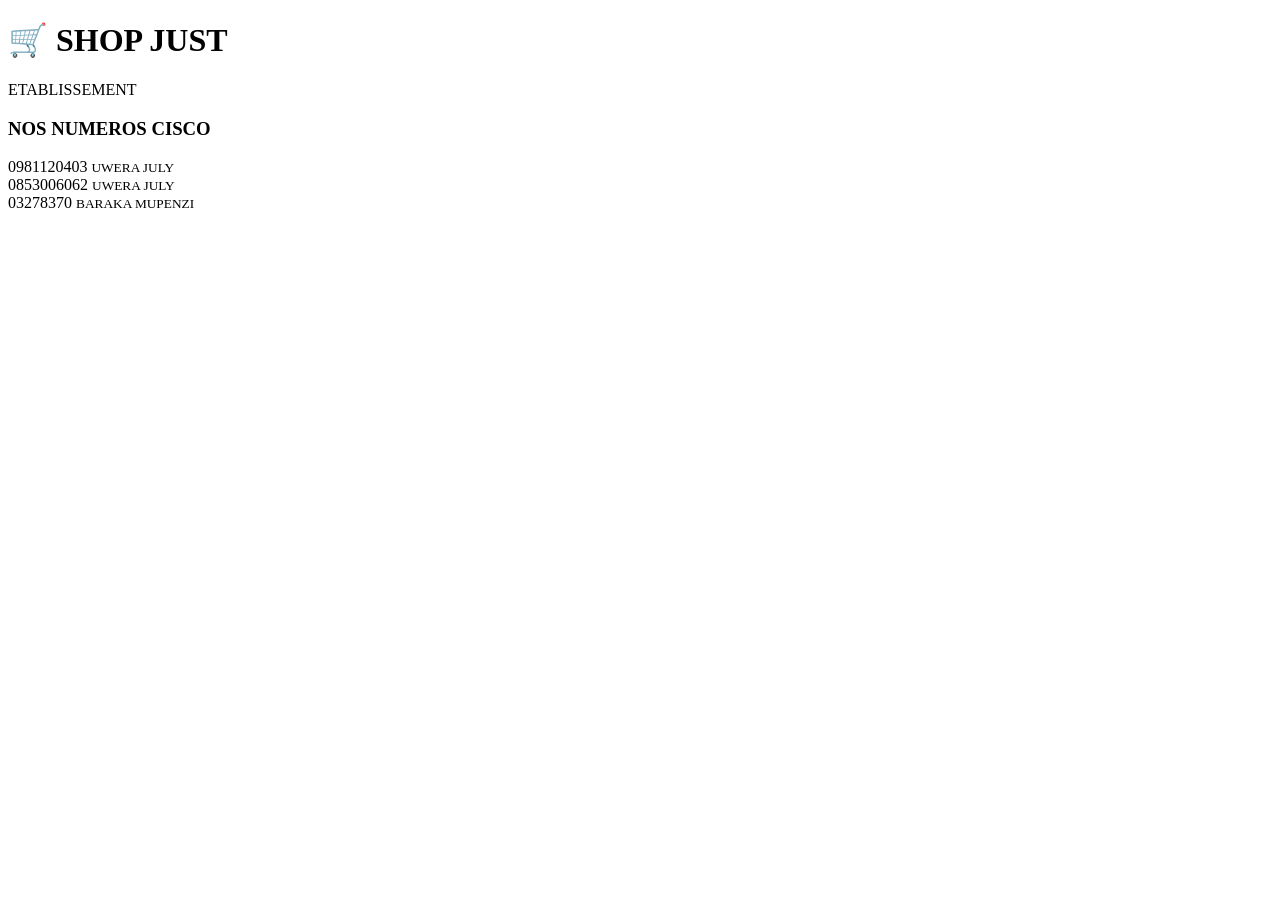
==== affichage.html @ b8afd091 "add and update all project" ====
<!DOCTYPE html>
<html lang="fr">
<head>
    <meta charset="UTF-8">
    <meta name="viewport" content="width=device-width, initial-scale=1.0">
    <title>Shop Just - services financiers</title>
    <link rel="stylesheet" href="affichage.css">
</head>
<body>
    <main class="poster">
        <header class="header">
            <h1>🛒 SHOP <span>JUST</span></h1>
            <p>ETABLISSEMENT</p>
        </header>
        
        <h3>NOS NUMEROS CISCO</h3>
        <div class="footer-contact">
            <div class="item">
                <span>0981120403</span>
                <small>UWERA JULY</small>
            </div>
            <div class="item">
                <span>0853006062</span>
                <small>UWERA JULY</small>
            </div>
            <div class="item">
                <span>03278370</span>
                <small>BARAKA MUPENZI</small>
            </div>

        </div>
    </main>
</body>
</html>
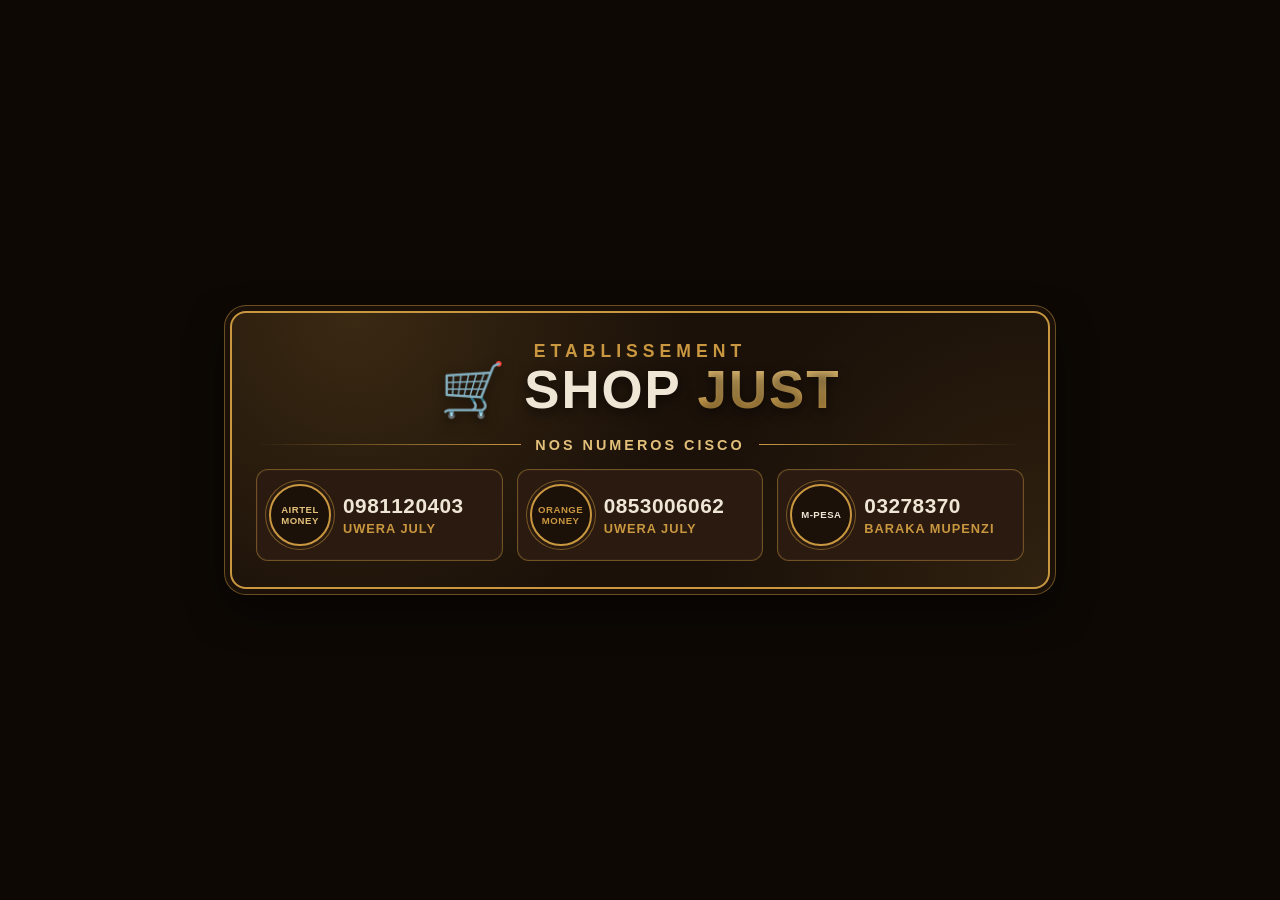
==== commit 46b74218: "add the styling update" ====
--- a/affichage.html
+++ b/affichage.html
@@ -17,14 +17,17 @@
         <h3>NOS NUMEROS CISCO</h3>
         <div class="footer-contact">
             <div class="item">
+                <div class="operateur airtel">Airtel money</div>
                 <span>0981120403</span>
                 <small>UWERA JULY</small>
             </div>
             <div class="item">
+                <div class="operateur orange">Orange money</div>
                 <span>0853006062</span>
                 <small>UWERA JULY</small>
             </div>
             <div class="item">
+                <div class="operateur mpesa">M-pesa</div>
                 <span>03278370</span>
                 <small>BARAKA MUPENZI</small>
             </div>
--- a/affichage.css
+++ b/affichage.css
@@ -0,0 +1,182 @@
+/* ===== Couleurs (palette chocolat & doré) ===== */
+:root {
+    --fond: #1b1109;
+    --fond-carte: #2a1a0f;
+    --dore: #c9973f;
+    --dore-clair: #e3c07a;
+    --creme: #efe6d6;
+}
+
+* {
+    margin: 0;
+    padding: 0;
+    box-sizing: border-box;
+}
+
+body {
+    min-height: 100vh;
+    display: flex;
+    align-items: center;
+    justify-content: center;
+    padding: 20px;
+    background: #0d0804;
+    font-family: "Segoe UI", Arial, Helvetica, sans-serif;
+}
+
+/* ===== Affiche ===== */
+.poster {
+    position: relative;
+    width: 100%;
+    max-width: 820px;
+    padding: 28px 24px 26px;
+    background:
+        radial-gradient(circle at 15% 0%, rgba(201, 151, 63, 0.18), transparent 45%),
+        radial-gradient(circle at 100% 100%, rgba(201, 151, 63, 0.12), transparent 40%),
+        var(--fond);
+    border: 2px solid var(--dore);
+    border-radius: 16px;
+    box-shadow: 0 0 0 5px var(--fond), 0 0 0 6px rgba(201, 151, 63, 0.5),
+                0 18px 40px rgba(0, 0, 0, 0.6);
+    overflow: hidden;
+}
+
+/* ===== En-tête ===== */
+.header {
+    display: flex;
+    flex-direction: column;
+    align-items: center;
+    text-align: center;
+    margin-bottom: 20px;
+}
+
+.header p {
+    order: -1;
+    font-size: 1.1rem;
+    font-weight: 800;
+    letter-spacing: 5px;
+    color: var(--dore);
+    margin-bottom: 2px;
+}
+
+.header h1 {
+    font-size: clamp(2rem, 6vw, 3.3rem);
+    font-weight: 900;
+    line-height: 1;
+    letter-spacing: 2px;
+    color: var(--creme);
+    text-shadow: 0 4px 12px rgba(0, 0, 0, 0.6);
+}
+
+.header h1 span {
+    background: linear-gradient(180deg, var(--dore-clair), var(--dore));
+    -webkit-background-clip: text;
+    background-clip: text;
+    -webkit-text-fill-color: transparent;
+    color: var(--dore);
+}
+
+/* ===== Titre de section ===== */
+h3 {
+    display: flex;
+    align-items: center;
+    gap: 14px;
+    margin-bottom: 16px;
+    font-size: 0.9rem;
+    font-weight: 700;
+    letter-spacing: 3px;
+    text-align: center;
+    color: var(--dore-clair);
+}
+
+h3::before,
+h3::after {
+    content: "";
+    flex: 1;
+    height: 1px;
+    background: linear-gradient(90deg, transparent, var(--dore));
+}
+
+h3::after {
+    background: linear-gradient(270deg, transparent, var(--dore));
+}
+
+/* ===== Cartes de contact (3 cartes côte à côte) ===== */
+.footer-contact {
+    display: grid;
+    grid-template-columns: repeat(3, 1fr);
+    gap: 14px;
+}
+
+.item {
+    display: grid;
+    grid-template-columns: 62px 1fr;
+    grid-template-rows: auto auto;
+    column-gap: 12px;
+    row-gap: 2px;
+    align-items: center;
+    padding: 14px 12px;
+    background: var(--fond-carte);
+    border: 1px solid rgba(201, 151, 63, 0.45);
+    border-radius: 12px;
+    box-shadow: inset 0 0 0 1px rgba(255, 255, 255, 0.03);
+}
+
+/* Cercle au début de la carte, avec le nom de l'opérateur dedans */
+.operateur {
+    grid-row: 1 / span 2;
+    display: flex;
+    align-items: center;
+    justify-content: center;
+    width: 62px;
+    height: 62px;
+    padding: 5px;
+    border-radius: 50%;
+    background: var(--fond);
+    border: 2px solid var(--dore);
+    box-shadow: 0 0 0 3px var(--fond-carte), 0 0 0 4px rgba(201, 151, 63, 0.5);
+    font-size: 0.6rem;
+    font-weight: 800;
+    line-height: 1.15;
+    letter-spacing: 0.5px;
+    text-align: center;
+    text-transform: uppercase;
+    color: var(--dore-clair);
+}
+
+.operateur.airtel { color: var(--dore-clair); }
+.operateur.orange { color: var(--dore); }
+.operateur.mpesa  { color: var(--creme); }
+
+.item span {
+    font-size: clamp(1.05rem, 2.6vw, 1.3rem);
+    font-weight: 900;
+    letter-spacing: 0.5px;
+    color: var(--creme);
+    line-height: 1.2;
+    align-self: end;
+}
+
+.item small {
+    font-size: 0.8rem;
+    font-weight: 700;
+    letter-spacing: 1px;
+    text-transform: uppercase;
+    color: var(--dore);
+    align-self: start;
+}
+
+/* ===== Mobile ===== */
+@media (max-width: 640px) {
+    .poster {
+        padding: 22px 14px;
+    }
+
+    .footer-contact {
+        grid-template-columns: 1fr;
+    }
+
+    .header p {
+        font-size: 0.95rem;
+        letter-spacing: 4px;
+    }
+}
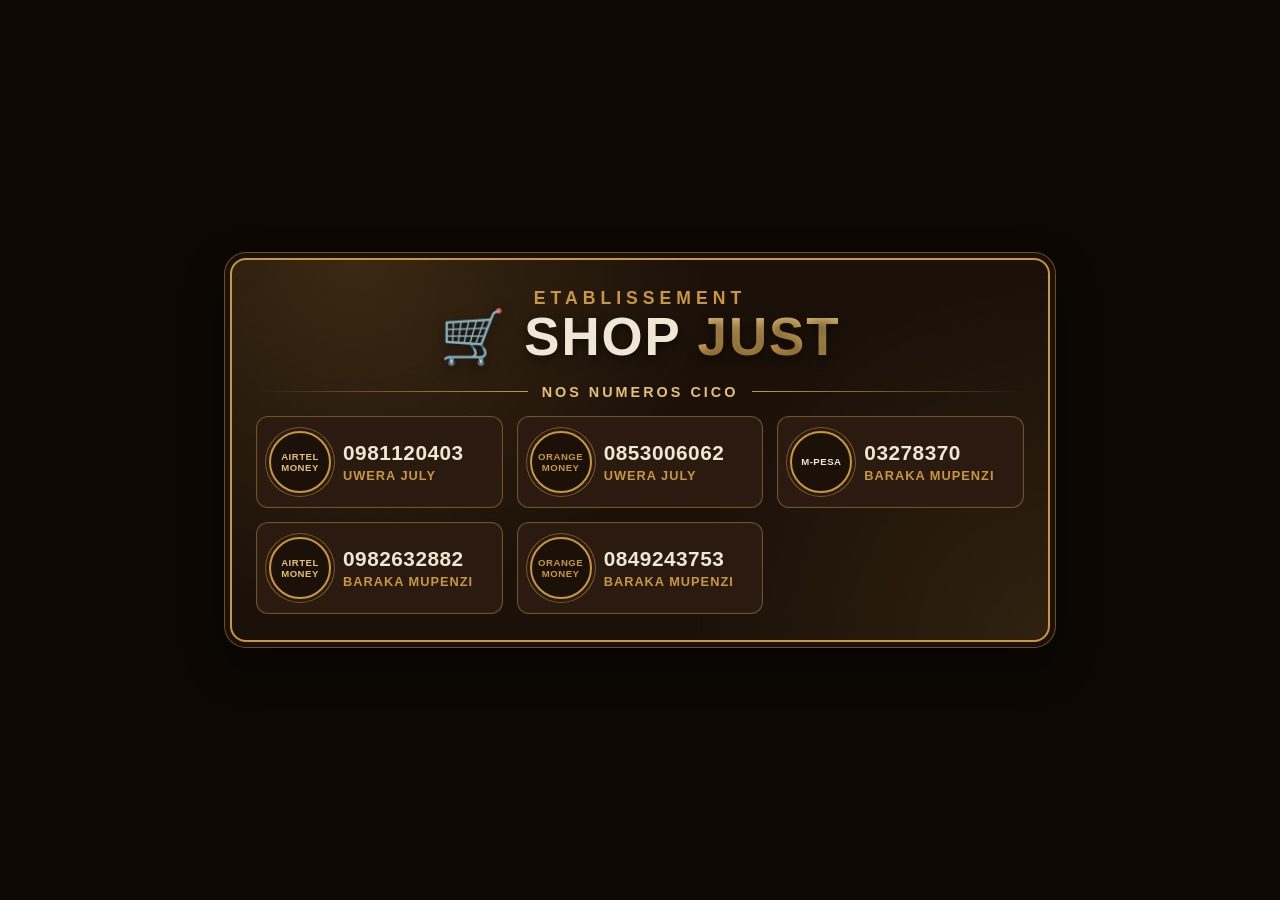
==== commit b67f7455: "add all updates" ====
--- a/affichage.html
+++ b/affichage.html
@@ -14,7 +14,7 @@
             <p>ETABLISSEMENT</p>
         </header>
         
-        <h3>NOS NUMEROS CISCO</h3>
+        <h3>NOS NUMEROS CICO</h3>
         <div class="footer-contact">
             <div class="item">
                 <div class="operateur airtel">Airtel money</div>
@@ -31,7 +31,17 @@
                 <span>03278370</span>
                 <small>BARAKA MUPENZI</small>
             </div>
-
+            <div class="item">
+                <div class="operateur airtel"> Airtel money</div>
+                <span>0982632882</span>
+                <small>BARAKA MUPENZI</small>
+            </div>
+            <div class="item">
+                <div class="operateur orange">Orange money</div>
+                <span>0849243753</span>
+                <small>BARAKA MUPENZI</small>
+            </div>
+            
         </div>
     </main>
 </body>
--- a/affichage.css
+++ b/affichage.css
@@ -180,3 +180,5 @@
         letter-spacing: 4px;
     }
 }
+
+
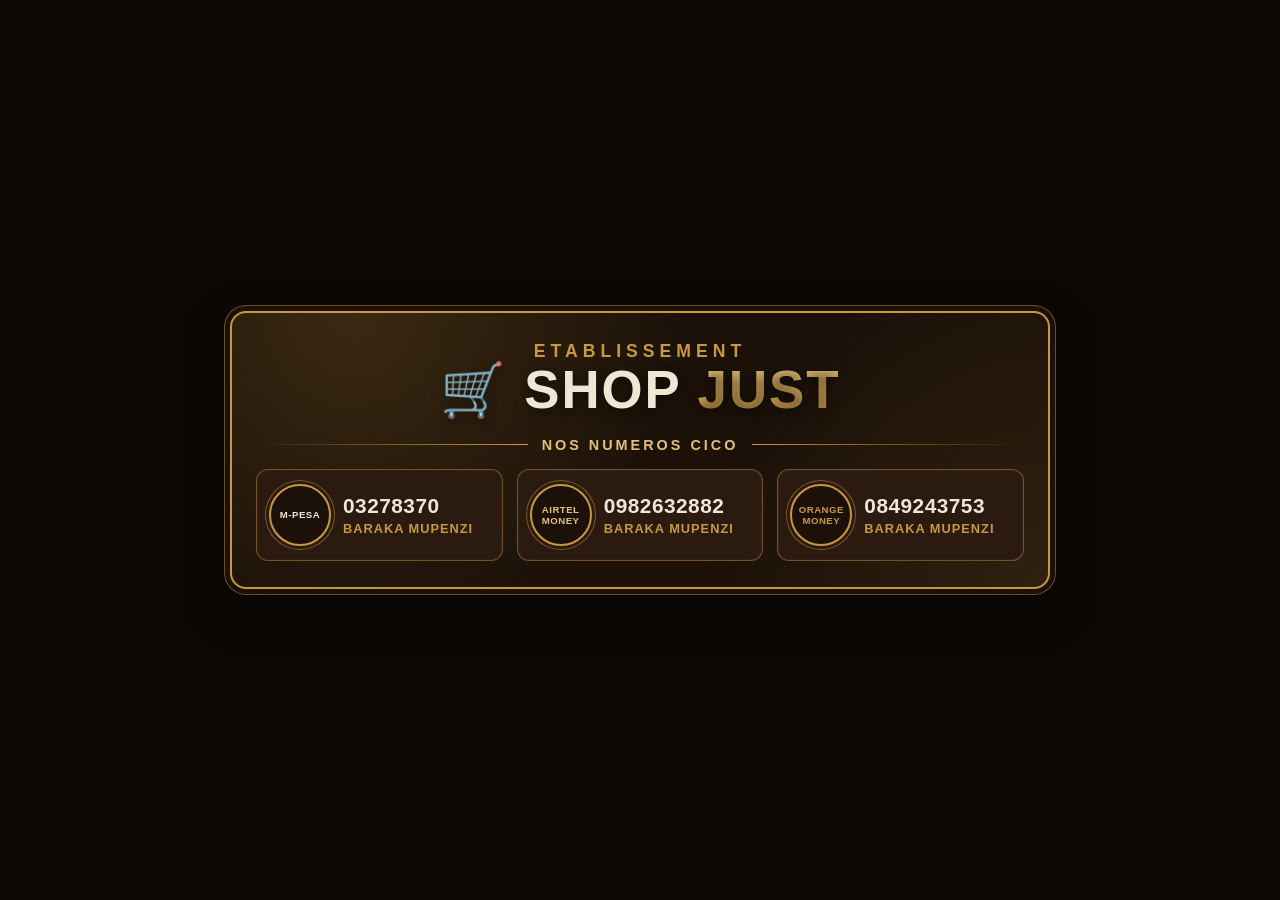
==== commit 70bc8adb: "add all new files and update affiche page" ====
--- a/affichage.html
+++ b/affichage.html
@@ -16,16 +16,7 @@
         
         <h3>NOS NUMEROS CICO</h3>
         <div class="footer-contact">
-            <div class="item">
-                <div class="operateur airtel">Airtel money</div>
-                <span>0981120403</span>
-                <small>UWERA JULY</small>
-            </div>
-            <div class="item">
-                <div class="operateur orange">Orange money</div>
-                <span>0853006062</span>
-                <small>UWERA JULY</small>
-            </div>
+           
             <div class="item">
                 <div class="operateur mpesa">M-pesa</div>
                 <span>03278370</span>
